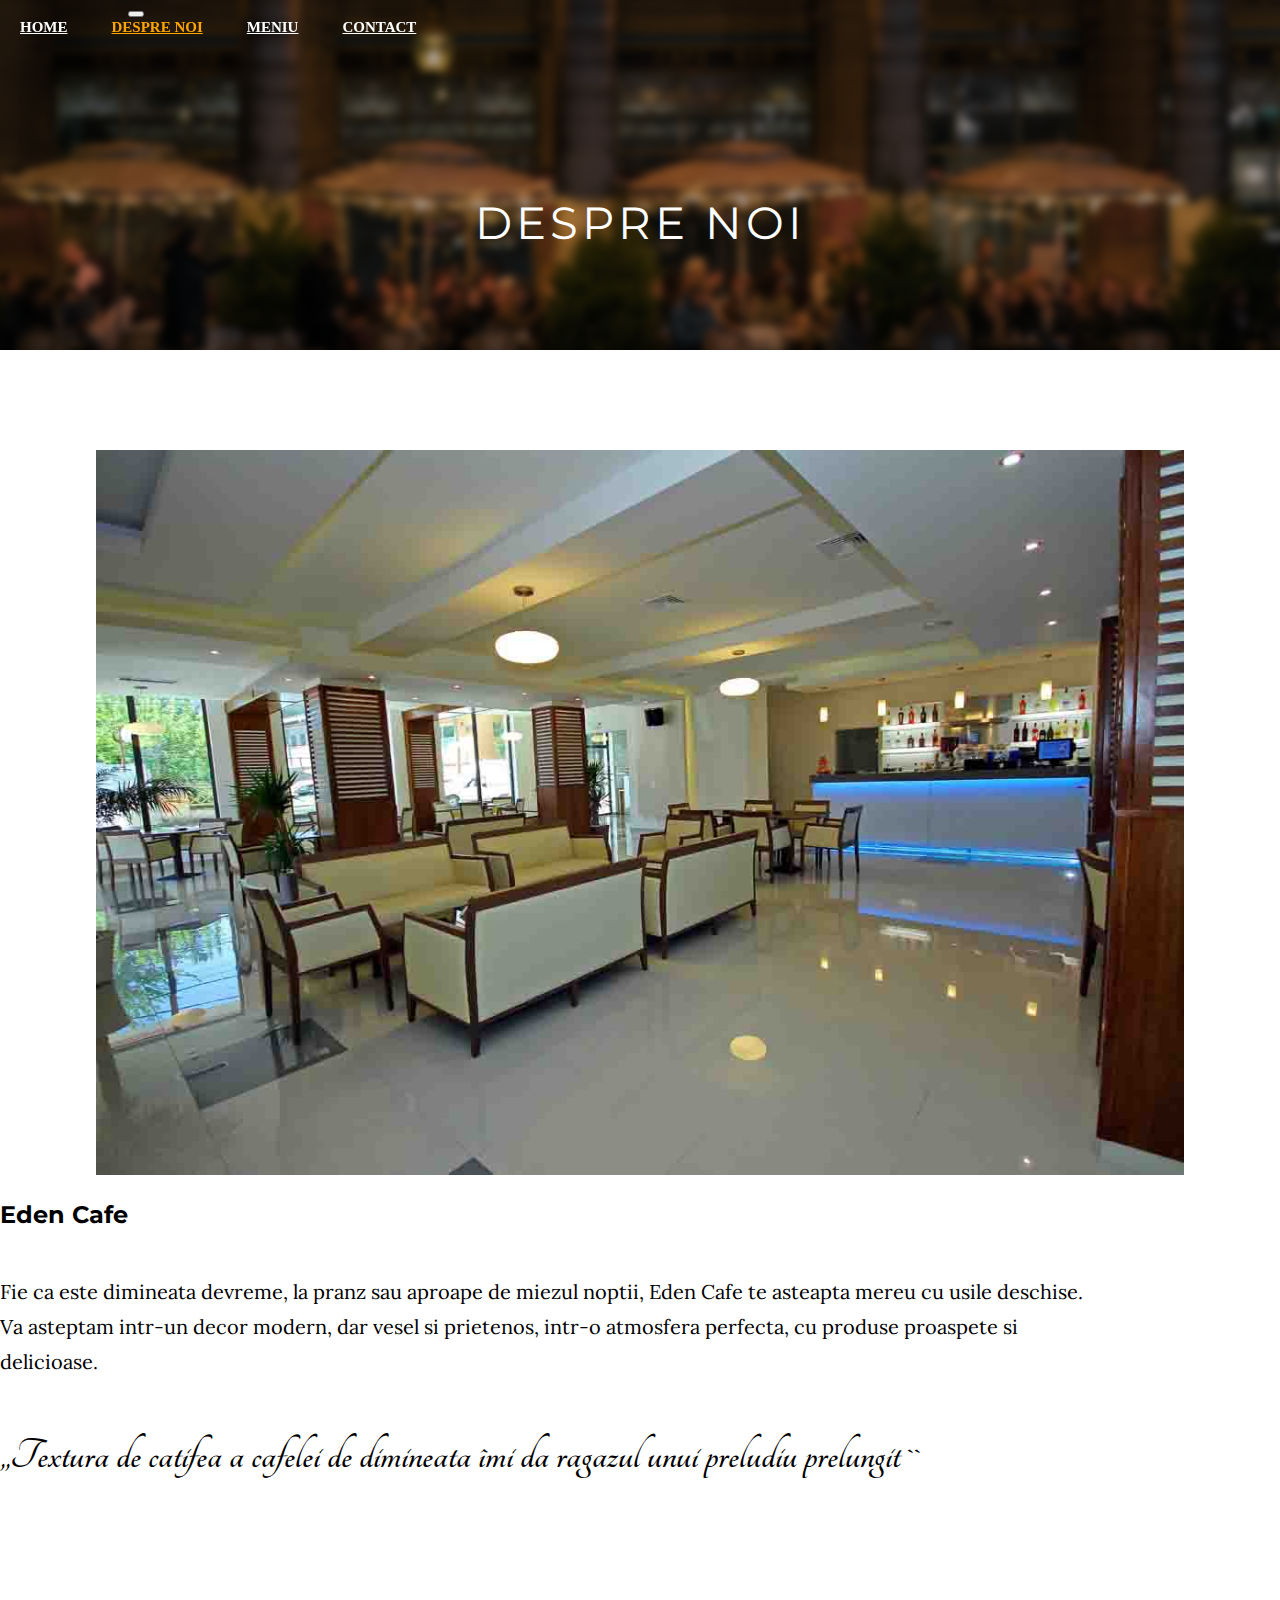
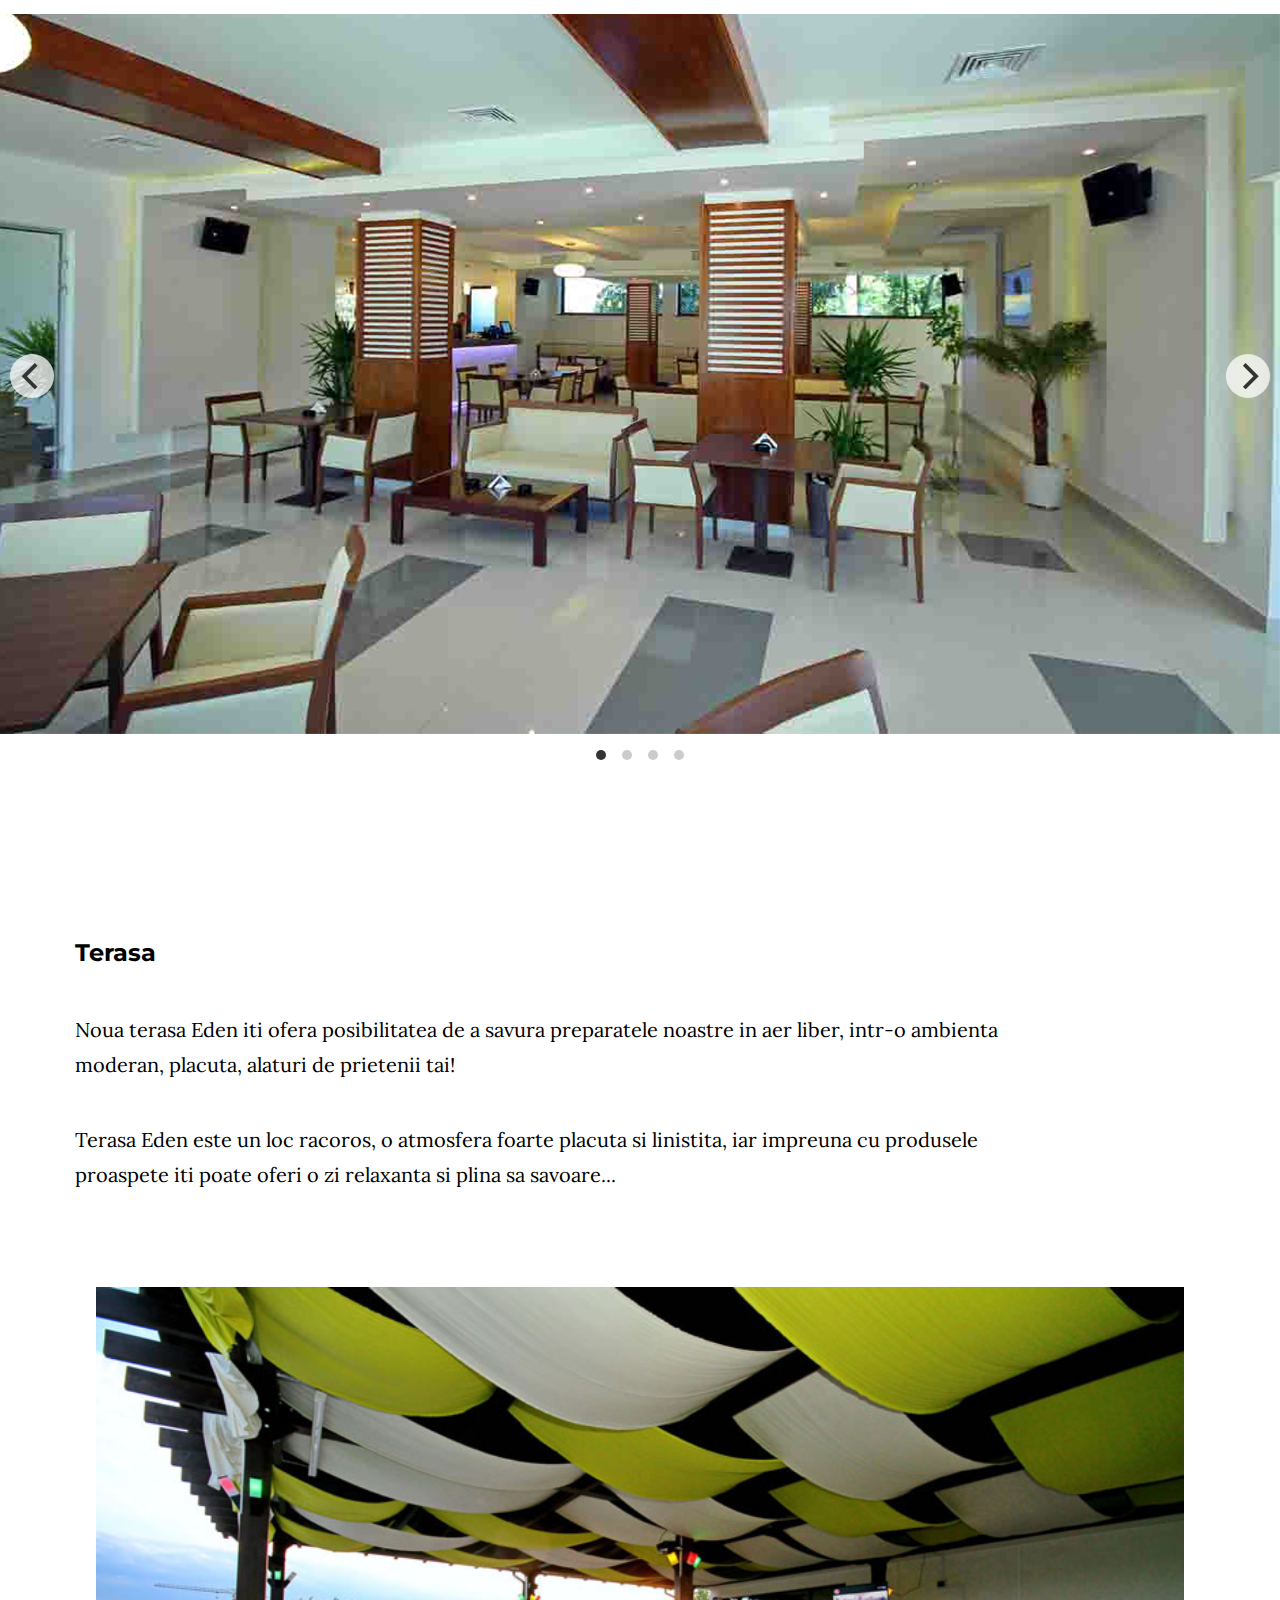
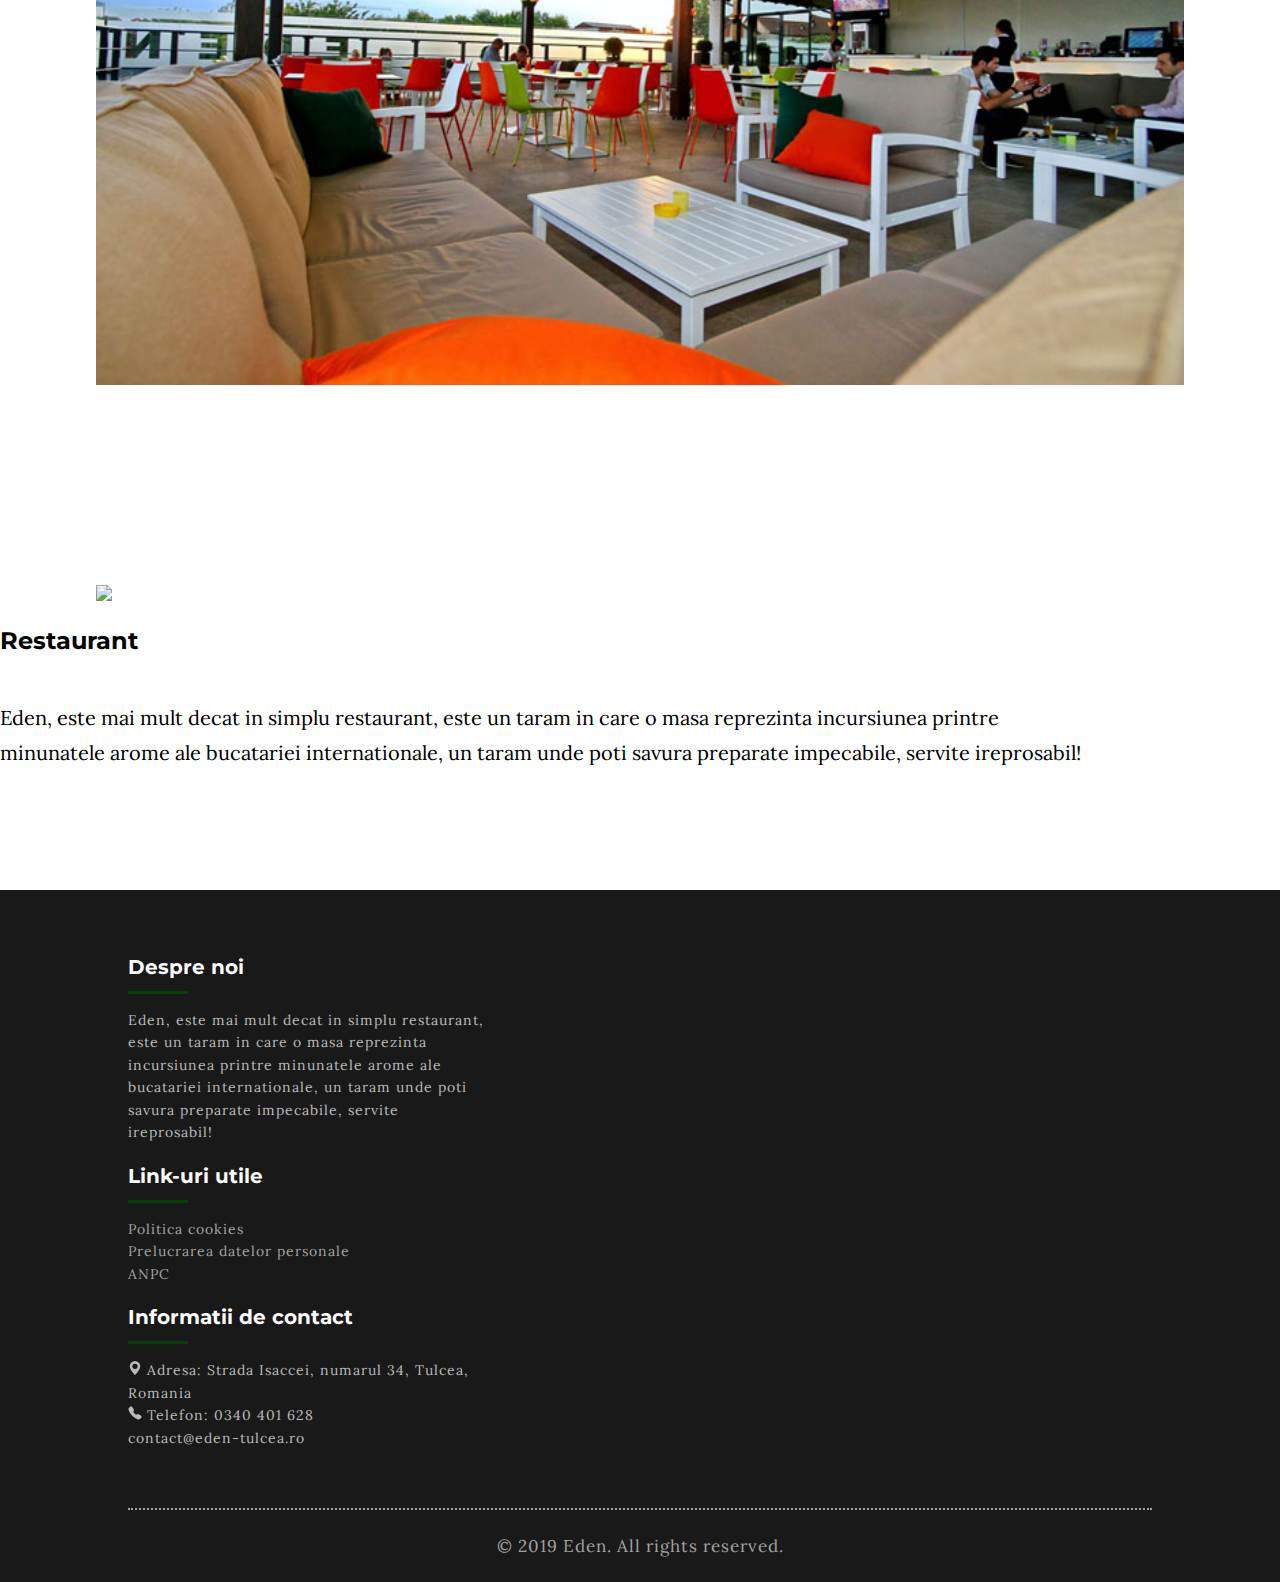
==== about.html @ e1ea8a30 "First commit" ====
<!doctype html>
<html lang="en">
  <head>
    <meta charset="utf-8">
    <meta name="viewport" content="width=device-width, initial-scale=1, shrink-to-fit=no">

    <!-- Bootstrap CSS -->
    <link rel="stylesheet" href="https://stackpath.bootstrapcdn.com/bootstrap/4.5.0/css/bootstrap.min.css" integrity="sha384-9aIt2nRpC12Uk9gS9baDl411NQApFmC26EwAOH8WgZl5MYYxFfc+NcPb1dKGj7Sk" crossorigin="anonymous">

    <!-- Fonts -->
    <link href="https://fonts.googleapis.com/css2?family=Montserrat:wght@800&display=swap" rel="stylesheet">

    <link href="https://fonts.googleapis.com/css2?family=Tangerine&display=swap" rel="stylesheet">
    <link href="https://fonts.googleapis.com/css2?family=Lora&display=swap" rel="stylesheet">


    <!-- Fonts -->
    <link rel="stylesheet" href="assets/css/flickity.css">

    <link rel="stylesheet" href="assets/css/main.css">
    <link rel="stylesheet" href="assets/css/pages.css">
    <title>Restaurant</title>
  </head>
  <body>
    
    <!-- Menu -->
    <nav class="navbar navbar-expand-lg navbar-light nav-default">
        <a class="navbar-brand" href="index.html">
            <img src="./assets/img/logo.png" width="150" alt="" loading="lazy">
        </a>
        <button class="navbar-toggler" type="button" data-toggle="collapse" data-target="#navbarNavAltMarkup" aria-controls="navbarNavAltMarkup" aria-expanded="false" aria-label="Toggle navigation">
          <span class="navbar-toggler-icon"> </span>
          
          
        </button>
        <div class="collapse navbar-collapse" id="navbarNavAltMarkup">
          <div class="navbar-nav">
            <a class="nav-item nav-link" href="index.html">HOME</a>
            <a class="nav-item nav-link active" href="about.html">DESPRE NOI</a>
            <a class="nav-item nav-link" href="menu.html">MENIU</a>
            <a class="nav-item nav-link" href="contact.html">CONTACT</a>
          </div>
        </div>
      </nav>



      <div class="pages-banner">
            <div class="banner-text">
                    DESPRE NOI
            </div>
      </div>




    <!-- CONTENT -->
    <div class="content">

      
      <!-- CAFE -->
      <div class="row row-cols-1 row-cols-md-2 padding about-section">
        <div class="col mb-4 center">

          <img src="assets/img/about/cafe.jpg">

        </div>
        <div class="col mb-4 v-align">

            <h2>
              Eden Cafe
            </h2>
            <p>
              Fie ca este dimineata devreme, la pranz sau aproape de miezul noptii, Eden Cafe te asteapta mereu cu usile deschise. Va asteptam intr-un decor modern, dar vesel si prietenos, intr-o atmosfera perfecta, cu produse proaspete si delicioase.
            </p>

            <h3>
              ,,Textura de catifea a cafelei de dimineata îmi da ragazul unui preludiu prelungit ``
            </h3>
        </div>
      </div>


      <!-- Flickity HTML init -->
      <div class="gallery js-flickity"
        data-flickity-options='{ "wrapAround": true }'>
        <div class="gallery-cell"><img src="assets/img/about/slider1.png"></div>
        <div class="gallery-cell"><img src="assets/img/about/slider2.png"></div>
        <div class="gallery-cell"><img src="assets/img/about/slider3.png"></div>
        <div class="gallery-cell"><img src="assets/img/about/slider4.png"></div>
      </div>



      <!-- TERASA -->
      <div class="row row-cols-1 row-cols-md-2 padding about-section">
        <div class="col mb-4 v-align padding-25">
          <h2>
            Terasa
          </h2>
          <p>
            Noua terasa Eden iti ofera posibilitatea de a savura preparatele noastre in aer liber, intr-o ambienta moderan, placuta, alaturi de prietenii tai!
          </p>
          <p>
            Terasa Eden este un loc racoros, o atmosfera foarte placuta si linistita, iar impreuna cu produsele proaspete iti poate oferi o zi relaxanta si plina sa savoare...
          </p>
        </div>
        <div class="col mb-4 center">
          <img src="assets/img/about/terasa.jpg">
        </div>
      </div>




      <!-- RESTAURANT -->
      <div class="row row-cols-1 row-cols-md-2 padding about-section">
        <div class="col mb-4 center">

          <img src="assets/img/about/restaurant.jpg">

        </div>
        <div class="col mb-4 v-align">

            <h2>
              Restaurant
            </h2>
            <p>
              Eden, este mai mult decat in simplu restaurant, este un taram in care o masa reprezinta incursiunea printre minunatele arome ale bucatariei internationale, un taram unde poti savura preparate impecabile, servite ireprosabil!
            </p>
        </div>
      </div>






    










    


    </div><!-- END CONTENT -->



      <!-- FOOTER -->
      <footer>
          <div class="row row-cols-3 padding float-center">
            <div class="col ">
              <h3 class="footer-h">
                Despre noi
              </h3>
              <p>
                Eden, este mai mult decat in simplu restaurant, este un taram in care o masa reprezinta incursiunea printre minunatele arome ale bucatariei internationale, un taram unde poti savura preparate impecabile, servite ireprosabil!
              </p>
    
            </div>



            <div class="col ">
              <h3 class="footer-h">
                Link-uri utile
              </h3>
              <p>
                <a href="#">Politica cookies</a>  </br>
                <a href="#">Prelucrarea datelor personale</a>  </br>
                <a href="#">ANPC</a>  </br>
              </p>
    
            </div>



            <div class="col">
    
              <h3 class="footer-h">
                Informatii de contact
              </h3>
              <p>
                <svg width="1em" height="1em" viewBox="0 0 16 16" class="bi bi-geo-alt" fill="currentColor" xmlns="http://www.w3.org/2000/svg">
                  <path fill-rule="evenodd" d="M8 16s6-5.686 6-10A6 6 0 0 0 2 6c0 4.314 6 10 6 10zm0-7a3 3 0 1 0 0-6 3 3 0 0 0 0 6z"/>
                </svg>
                Adresa: Strada Isaccei, numarul 34, Tulcea, Romania  </br>

                
                <svg width="1em" height="1em" viewBox="0 0 16 16" class="bi bi-telephone-fill" fill="currentColor" xmlns="http://www.w3.org/2000/svg">
                  <path fill-rule="evenodd" d="M2.267.98a1.636 1.636 0 0 1 2.448.152l1.681 2.162c.309.396.418.913.296 1.4l-.513 2.053a.636.636 0 0 0 .167.604L8.65 9.654a.636.636 0 0 0 .604.167l2.052-.513a1.636 1.636 0 0 1 1.401.296l2.162 1.681c.777.604.849 1.753.153 2.448l-.97.97c-.693.693-1.73.998-2.697.658a17.47 17.47 0 0 1-6.571-4.144A17.47 17.47 0 0 1 .639 4.646c-.34-.967-.035-2.004.658-2.698l.97-.969z"/>
                </svg>
                Telefon: 0340 401 628                    </br>

                contact@eden-tulcea.ro           </br>
              </p>
    
            </div>
          </div>
          <div class="copyrights">
            © 2019 Eden. All rights reserved.
          </div>
      </footer>






    <!-- jQuery first, then Popper.js, then Bootstrap JS -->
    <script src="https://code.jquery.com/jquery-3.5.1.slim.min.js" integrity="sha384-DfXdz2htPH0lsSSs5nCTpuj/zy4C+OGpamoFVy38MVBnE+IbbVYUew+OrCXaRkfj" crossorigin="anonymous"></script>
    <script src="https://cdn.jsdelivr.net/npm/popper.js@1.16.0/dist/umd/popper.min.js" integrity="sha384-Q6E9RHvbIyZFJoft+2mJbHaEWldlvI9IOYy5n3zV9zzTtmI3UksdQRVvoxMfooAo" crossorigin="anonymous"></script>
    <script src="https://stackpath.bootstrapcdn.com/bootstrap/4.5.0/js/bootstrap.min.js" integrity="sha384-OgVRvuATP1z7JjHLkuOU7Xw704+h835Lr+6QL9UvYjZE3Ipu6Tp75j7Bh/kR0JKI" crossorigin="anonymous"></script>
    
    <!-- Parralax Library-->
    <script src="assets/js/parallax.min.js"></script>

    <!-- Slider Library -->
    <script src="assets/js/flickity.pkgd.js"></script>

    <!-- Main Script-->
    <script src="assets/js/main.js"></script>
 </body>
</html>
---- assets/css/main.css ----
body{
    padding:0;
    margin:0;

}




/* MENU */
.navbar{
    position:fixed;
    top:0;
    left:0;
    z-index:5;
    background-color:#f8f9fa;

    width:100vw;
}

.navbar-brand{
    margin:auto;
    padding-right:10%;
}

#navbarNavAltMarkup{
    width:50%;

    flex-grow:0;
    flex-direction:row-reverse;
    padding-right:5%;
}

#navbarNavAltMarkup .nav-item{
    margin:20px;
    font-size:1.25rem;
    font-weight:bold;

    transition:All 0.3s;
}

#navbarNavAltMarkup .active{
    color:orange !important;
}

#navbarNavAltMarkup .nav-item:hover{
    color:orange !important;
}



.nav-default .navbar-brand img{
    display:none;
}

.nav-default{
    background-color:transparent;
}

.nav-default .nav-item{
    color:white !important;
}

.nav-default .nav-item:hover{
    color:orange !important;
}

.nav-default .active{
    color:orange !important;
}




/* USEFUL */
.content{
    width:100%;
}

.center{
    display:flex;
    align-items:center;
    justify-content:center;
}

.v-align{
    display:flex;
    flex-direction:column;
    justify-content:center;
}

.padding-25{
    padding:75px;
}

.padding{
    padding:90px 0;
}

.margin-left{
    margin-left:auto;
}

.row{
    box-sizing:border-box;
    max-width:100% !important;
}






/* HERO BANNER */
.hero-banner{
    width:100%;
    max-height:100%;
    height:90vh;
    background: linear-gradient(rgba(0, 0, 0, 0.6), 
    rgba(0, 0, 0, 0.4)), url("/assets/img/hero-bg.jpg");
    background-size:cover;

    display:flex;
}


.hero-text{
    flex-direction:column;
}

.hero-text img{
    width:45%;
}

.hero-text h1{
    color:white;
    font-size:85px;
    font-family: 'Montserrat', sans-serif;
    letter-spacing:4px;
    margin-top:60px;
}

.hero-text h2{
    font-family: 'Roboto', sans-serif;
    font-size:40px;
    color: rgba(255, 255, 255, 0.8);
    font-style: italic;
    margin-bottom:50px;
}


.btn-action{
    width:225px;
    height:50px;
    border:3px solid white;

    font-family: 'Montserrat', sans-serif;
    letter-spacing:3px;
    color:white;
    font-size:15px;

    transition: all 0.65s;
}

.btn-action:hover{
    background-color:white;
    color:black;
    cursor:pointer;
    transform:scale(1.05);
}






/* TEXT + SLIDER SECTION */

.text-block{
    width: 85%;
    flex-direction:column;
    box-sizing:border-box;
    margin:75px 0;
}

.text-block h1{
    font-family: 'Tangerine', cursive;
    font-size:80px;
    margin:0;
}

.text-block h2{
    font-family: 'Montserrat', sans-serif;
    font-weight:900;
    font-size:40px;
    margin-bottom:25px;
    margin-top:-20px;
}

.text-block p{
    max-width:700px;
    font-family: 'Lora', serif;
    letter-spacing:1px;
    text-align:center;
    margin-bottom:25px;
}

.btn-content{
    position:relative;

    width:200px;
    height:60px;
    border:2px solid black;
    background-color:rgb(4, 66, 4);

    font-family: 'Montserrat', sans-serif;
    letter-spacing:3px;
    color:white;
    font-size:15px;
}

.btn-content::before{
    content: "";
    position:Absolute;

    width:185px;
    height:45px;
    border:1px solid white;
}

.btn-content:hover{
    cursor:pointer;
}


/* Carrousel */

#carouselExampleIndicators {
    width:80%;
}

#carouselExampleIndicators .carousel-indicators{
    bottom:-40px;
    z-index:2;
}

#carouselExampleIndicators .carousel-indicators li{
    background-color:black;
}


.carrousel-img img{
    position:relative;
}

.carrousel-img:before{
    content: "";
    position:absolute;
    z-index:1;
    left:50%;
    top:50%;
    transform:translate(-50%, -50%);

    width:96%;
    height:93%;
    border:1px solid white;
}



/* font-family: 'Tangerine', cursive; */



.parallax-window{
    width:100%;
    height:700px;
}

.parallax-text{
    text-align:center;
}

.parallax-text h2{
    font-family: 'Tangerine', cursive;
    font-size:100px;
    margin:0;
    color:white;

    text-align:center;
}

.parallax-text h3{
    font-family: 'Montserrat', sans-serif;
    font-size:55px;
    margin:0;
    color:white;
}



footer{
    background-color:#191919;
    font-size:25px;
    color:white;

    box-sizing:border-box;
    padding:0 10%;
}

footer .col{
    width:35%;
}


.footer-h{
    position:relative;
    font-family: 'Montserrat', sans-serif;
    font-size:25px;

    margin-bottom:30px;
}

.footer-h::before{
    content:"";

    position:absolute;
    bottom:-15px;
    left:0;

    width:60px;
    height:3px;
    background-color:rgb(4, 66, 4);
}

footer p{
    font-family: 'Lora', serif;
    letter-spacing:1px;
    line-height:30px;
    font-size:17.5px;
    color:rgb(185, 185, 185);
}


footer p a{
    text-decoration:none;
    color:rgb(161, 161, 161);
}


footer .copyrights{
    width:100%;
    border-top:2px dotted rgb(161, 161, 161);
    padding:25px 0;
    
    color:rgb(161, 161, 161);
    font-family: 'Lora', serif;
    font-size:17px;
    letter-spacing:1px;
    text-align:center;
}









/* PAGES */

.pages-banner{
    position:relative;
    width:100%;
    height:400px;
    overflow:hidden;
}

.pages-banner:before{
    content: "";
    position: absolute;
    left:0;
    top:0;
    width : 100%;
    height: 100%;
    
    background: linear-gradient(rgba(0, 0, 0, 0.25), 
    rgba(0, 0, 0, 0.4)), url('/assets/img/home-banner.jpg');
    background-size:cover;
    background-position:center;
    filter: blur(4px);
    transform: scale(1.1);
}

.pages-banner .banner-text{
    position:absolute;
    bottom:100px;
    left:50%;
    transform: translateX(-50%);
    
    font-family: 'Montserrat', sans-serif;
    letter-spacing:4px;
    font-size:50px;
    color:white;
}
































@media only screen and (max-width: 1300px){
    .pages-banner{
        height:350px;
    }

    .pages-banner .banner-text{
        font-size:45px;
    }

    #navbarNavAltMarkup .nav-item{
        font-size:15px;
    }

    .hero-text img{
        width:35%;
    }
    
    .hero-text h1{
        font-size:50px;
        letter-spacing:3px;
    }
    
    .hero-text h2{
        font-size:25px;
    }

    .row{
        padding:45px 0;
    }

    .parallax-window{
        height:600px;
    }

    .parallax-text h2{
        font-size: 70px;
    }

    .parallax-text h3{
        font-size: 45px;
    }

    .footer-h{
        font-size:20px;
    }

    footer p{
        font-size:14px;
        line-height:22.5px;
    }
}


/* Special for menu */
@media only screen and (max-width: 1000px){
    .navbar-brand img{
        width:100px;
    }

    .nav-default img{
        display:none;
    }

    .nav-default{
        background-color:transparent;
    }

    .navbar-toggler{
        background-color:#e9e7e7;
    }


    .navbar-collapse{
        border-top: 2px solid rgb(196, 196, 196) !important;
    }
}


@media (max-width: 768px) { 
    .pages-banner{
        height:300px;
    }

    .pages-banner .banner-text{
        font-size:18px;
        bottom:90px;
    }

    .pages-banner .banner-text{
        font-size:30px;
    }

    .row{
        margin-left:0;
        margin-right:0;
    }

    .col {
        width:50%;
        padding-left:0;
        padding-right:0;

        display:flex;
        align-items:center;
        justify-content:center;
    }

    .hero-text img{
        width:55%;
    }
    
    .hero-text h1{
        font-size:45px;
    }
    
    .hero-text h2{
        font-size:25px;
    }

    #carouselExampleIndicators{
        margin:35px 0;
        margin-left:0;
    }

    .parallax-window{
        height:450px;
    }

    .parallax-text h2{
        font-size: 55px;
    }

    .parallax-text h3{
        font-size: 32.5px;
    }

    footer .row{
        width:100%;
        display:block;
    }

    footer .col{
        max-width:100%;
        width:80%;
        margin:0;

        flex-direction:column;
    }

    .footer-h{
        margin-right:auto;
    }

    
    footer p{
        line-height:25px;
        font-size:15px;
        margin-right:auto;
        margin-bottom:40px;
    }

    footer .copyrights{
        font-size:14px;
    }
}




@media only screen and (max-width: 600px) {
    .navbar-brand img{
        width:75px;
    }

    .nav-default img{
        display:block;
    }

    .nav-default{
        background-color:#e9e7e7;
    }

    .nav-default .nav-item{
        color:black !important;
    }

    .hero-text img{
        width:55%;
    }
    
    .hero-text h1{
        color:white;
        font-size:35px;
        font-family: 'Montserrat', sans-serif;
        letter-spacing:4px;
        font-weight:900;
        margin-top:60px;
    }
    
    .hero-text h2{
        font-family: 'Roboto', sans-serif;
        font-size:22.5px;
        color: rgb(184, 184, 184);
        font-style: italic;
        margin-bottom:50px;
    }

    .text-block{
        width: 85%;
        flex-direction:column;
        box-sizing:border-box;
        margin:75px 0;
    }
    
    .text-block h1{
        font-family: 'Tangerine', cursive;
        font-size:80px;
        margin:0;
    }
    
    .text-block h2{
        font-family: 'Montserrat', sans-serif;
        font-weight:900;
        font-size:40px;
        margin-bottom:25px;
        margin-top:-20px;
    }
    
    .text-block p{
        max-width:700px;
        font-family: 'Lora', serif;
        letter-spacing:1px;
        text-align:center;
        margin-bottom:25px;
    }

    .parallax-window{
        height:400px;
    }

    .parallax-text h2{
        font-size: 45px;
    }

    .parallax-text h3{
        font-size: 25px;
    }

    footer .col{
        width:100%;
    }

}








@media only screen and (max-width: 468px) {
    .pages-banner{
        height:250px;
    }

    .pages-banner .banner-text{
        font-size:18px;
        bottom:60px;
    }

    .hero-text img{
        width:70%;
    }

    .hero-text h1{
        font-size:18.5px;
    }
    
    .hero-text h2{
        font-size:15px;
    }

    .text-block{
        width: 80%;
        margin:30px 0;
    }
    
    .text-block h1{
        font-size:60px;
    }
    
    .text-block h2{
        font-size:30px;
    }
    
    .text-block p{
        font-size:13px;
    }

    .parallax-window{
        height:350px;
    }

    .parallax-text h2{
        font-size: 32.5px;
    }

    .parallax-text h3{
        font-size: 17.5px;
    }

    .footer-h{
        margin-right:auto;
    }

    
    footer p{
        line-height:25px;
        font-size:15px;
        margin-right:auto;
        margin-bottom:40px;
    }

    footer .copyrights{
        font-size:12.5px;
    }
}
---- assets/css/pages.css ----
/* CONTACT */

.contact-section{
    width:100%;
    background-color:white;
}

.contact-text{
    flex-direction:column;
}

.contact-text h2{
    font-family:'Montserrat', sans-serif;
    margin: 25px 0;

}

.contact-text p{
    font-family: 'Lora', serif;
    font-size:20px;
    line-height:35px;
    max-width:85%;
}




/* ABOUT US */

.about-section{
    padding:100px 0;
}

.about-section img{
    width:70%;
}

.about-section h2{
    font-family:'Montserrat', sans-serif;
    margin: 25px 0;
}

.about-section p{
    font-family: 'Lora', serif;
    font-size:20px;
    line-height:35px;
    max-width:85%;
}

.about-section h3{
    margin:40px 0;
    max-width:85%;

    font-family: 'Tangerine', cursive;
    line-height:50px;
    font-size:45px;
    line-height:35px;
}






/* SLIDER */

.gallery{
   margin-bottom:100px;
}






/*  Menu  */

.menu-choose{
    padding:75px 0;
    display:flex;
    justify-content:center;
}

.menu-choose div{
    position:relative;

    margin:0 50px;
    list-style:none;

    font-family:'Montserrat', sans-serif;
    font-size:45px;
    color:rgb(94, 94, 94);

    transition:all 0.5s;
}

.menu-choose div:after{
    content: "";

    position:absolute;
    bottom:0;
    left:50%;

    transform:translateX(-50%);
    width:0%;
    height:5px;
    background-color:orange;

    transition:all 0.5s;
}

.menu-choose div:hover{
    cursor:pointer;
    color:black;
    transform: scale(1.08);
}

.menu-choose div:hover:after{
    width:100%;
}




.menu-img-holder{
    margin-bottom:75px;
    width:100%;
}

.menu-img-holder #menu-img{
    width:40%;
    transition: all 0.8s;
}
















@media only screen and (max-width: 1300px){
    .gallery{
        margin-bottom:0;
     }

    .about-section img{
        width:85%;
    }

    
    .contact-text h2{
        font-size:25px;
    }

    .contact-text p{
        font-size:17.5px;
        line-height:27.5px;
    }

    .menu-choose div{
        margin:0 30px;
        font-size:30px;
    }

    .menu-img-holder img{
        width:65%;
    }
}


@media only screen and (max-width: 768px){
    .menu-choose{
        padding:60px 0;
    }

    .menu-choose div{
        margin:0 30px;
        font-size:25px;
    }

    .menu-choose div:after{
        height:4px;
    }

    .menu-img-holder img{
        width:80%;
    }
    
}


@media only screen and (max-width: 600px){
    .about-section h2{
        font-size: 25px;
    }
    
    .about-section p{
        font-size:17.5px;
    }
    
    .about-section h3{
        font-size:40px;
    }

    .menu-choose{
        padding:55px 0;
    }

    .menu-choose div{
        margin:0 15px;
        font-size:20px;
    }

    .menu-choose div:after{
        height:3.5px;
    }

    .menu-img-holder img{
        width:80%;
    }
}


@media only screen and (max-width: 450px){
    .menu-choose{
        padding:40px 0;
    }

    .menu-choose div{
        margin:0 10px;
        font-size:15px;
    }

    .menu-choose div:after{
        height:2.5px;
    }

    .menu-img-holder img{
        width:85%;
    }
    
}
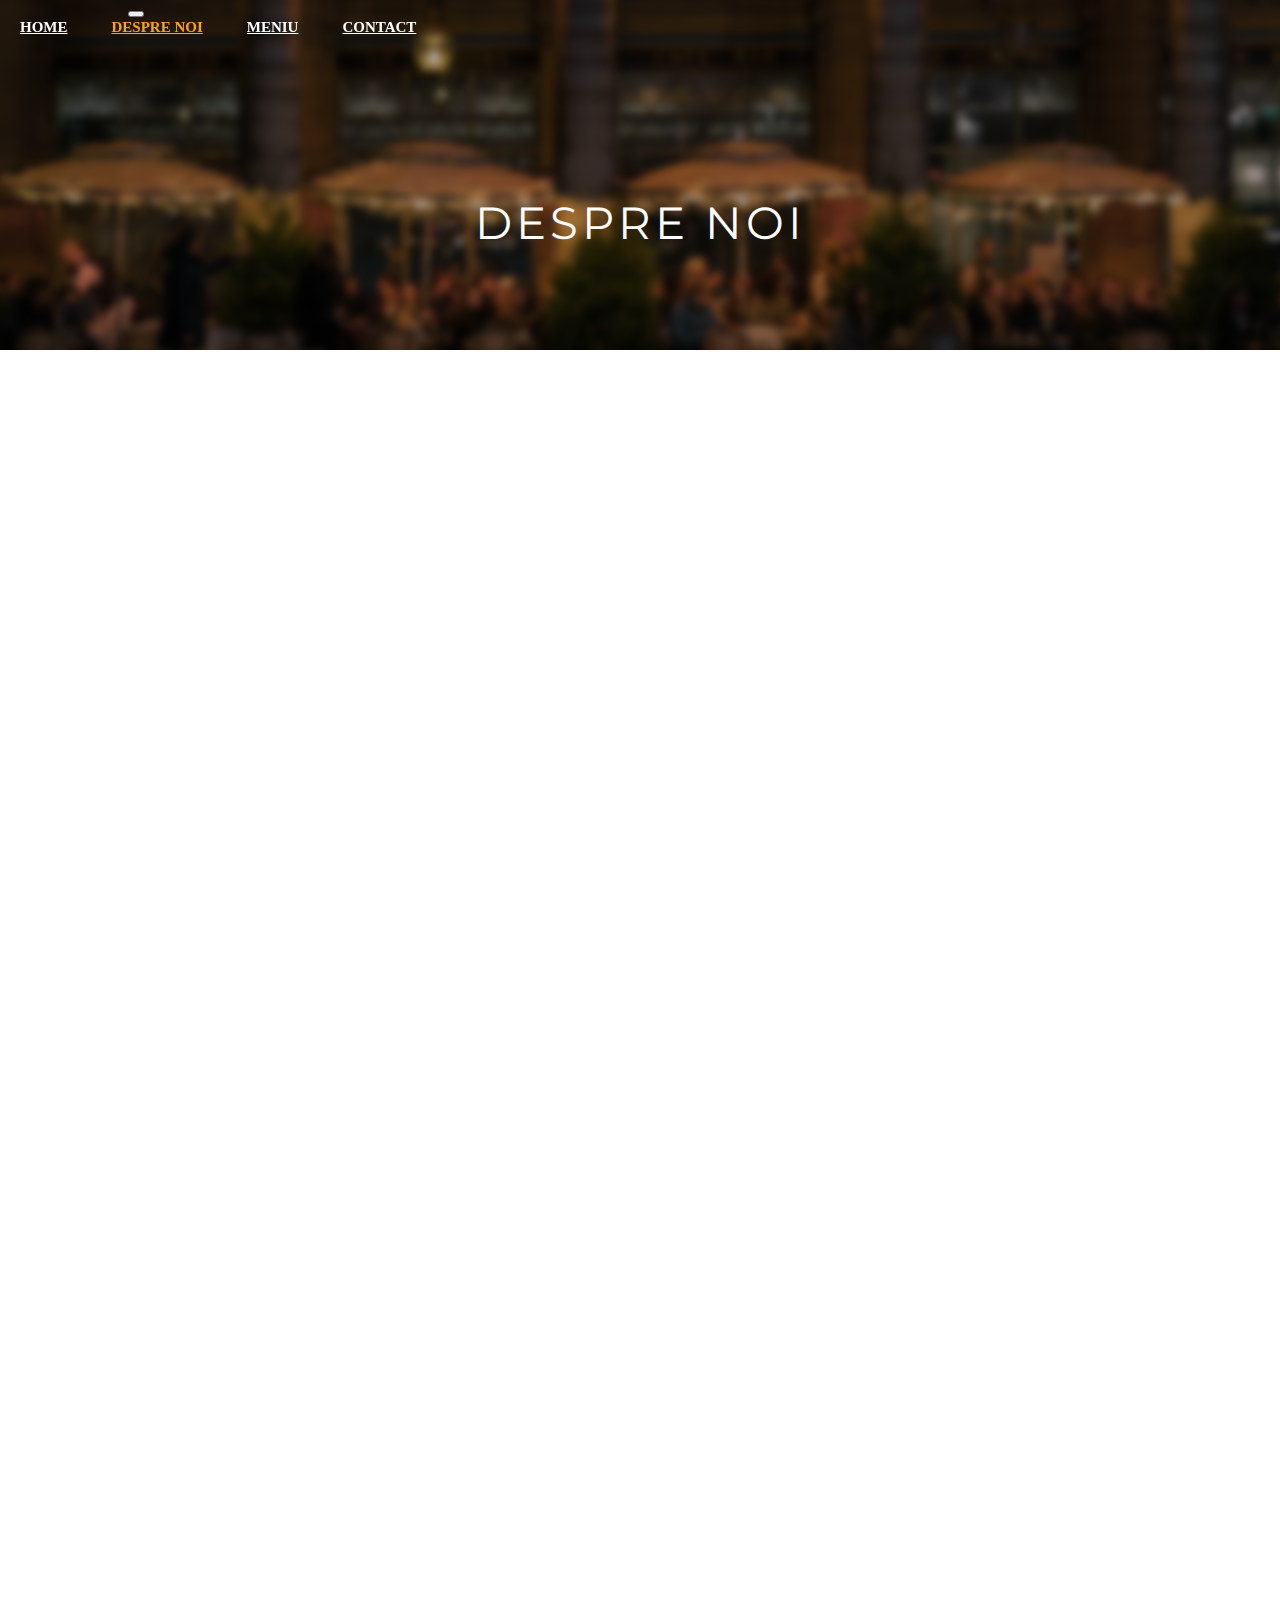
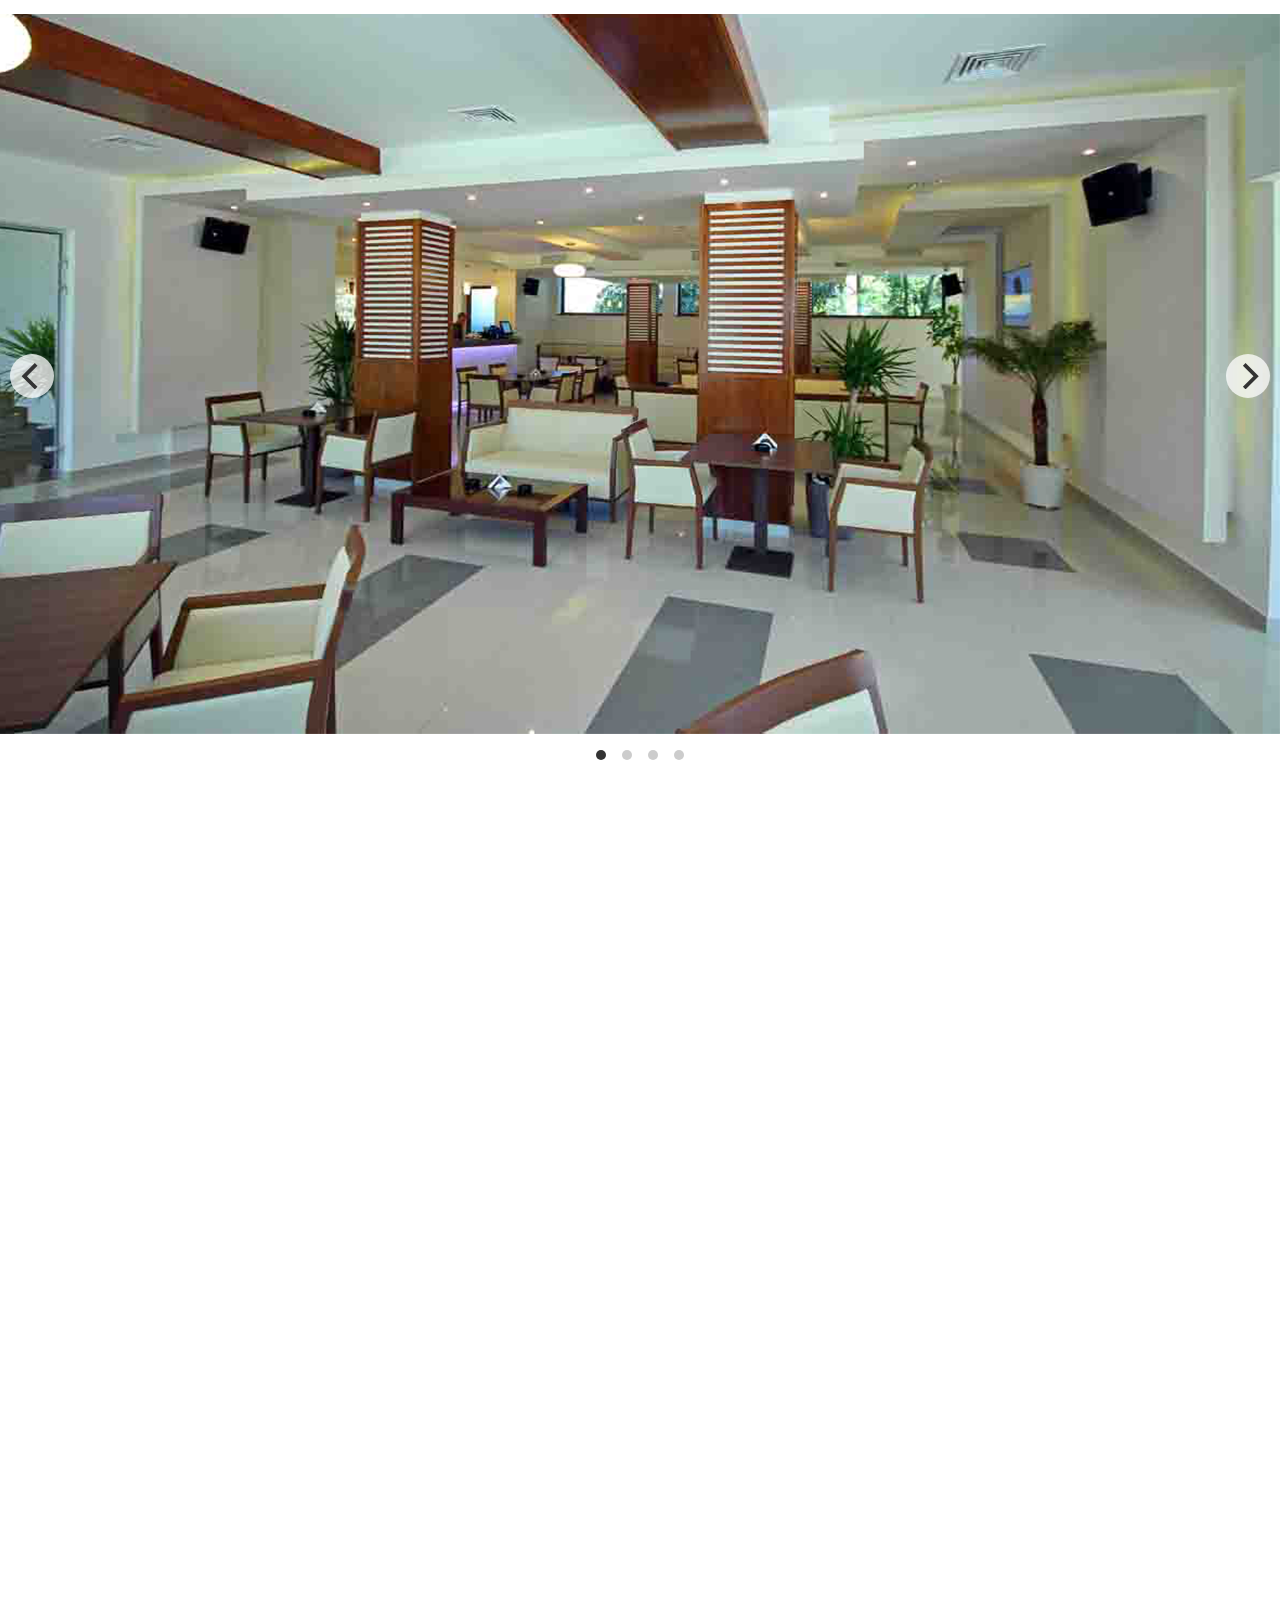
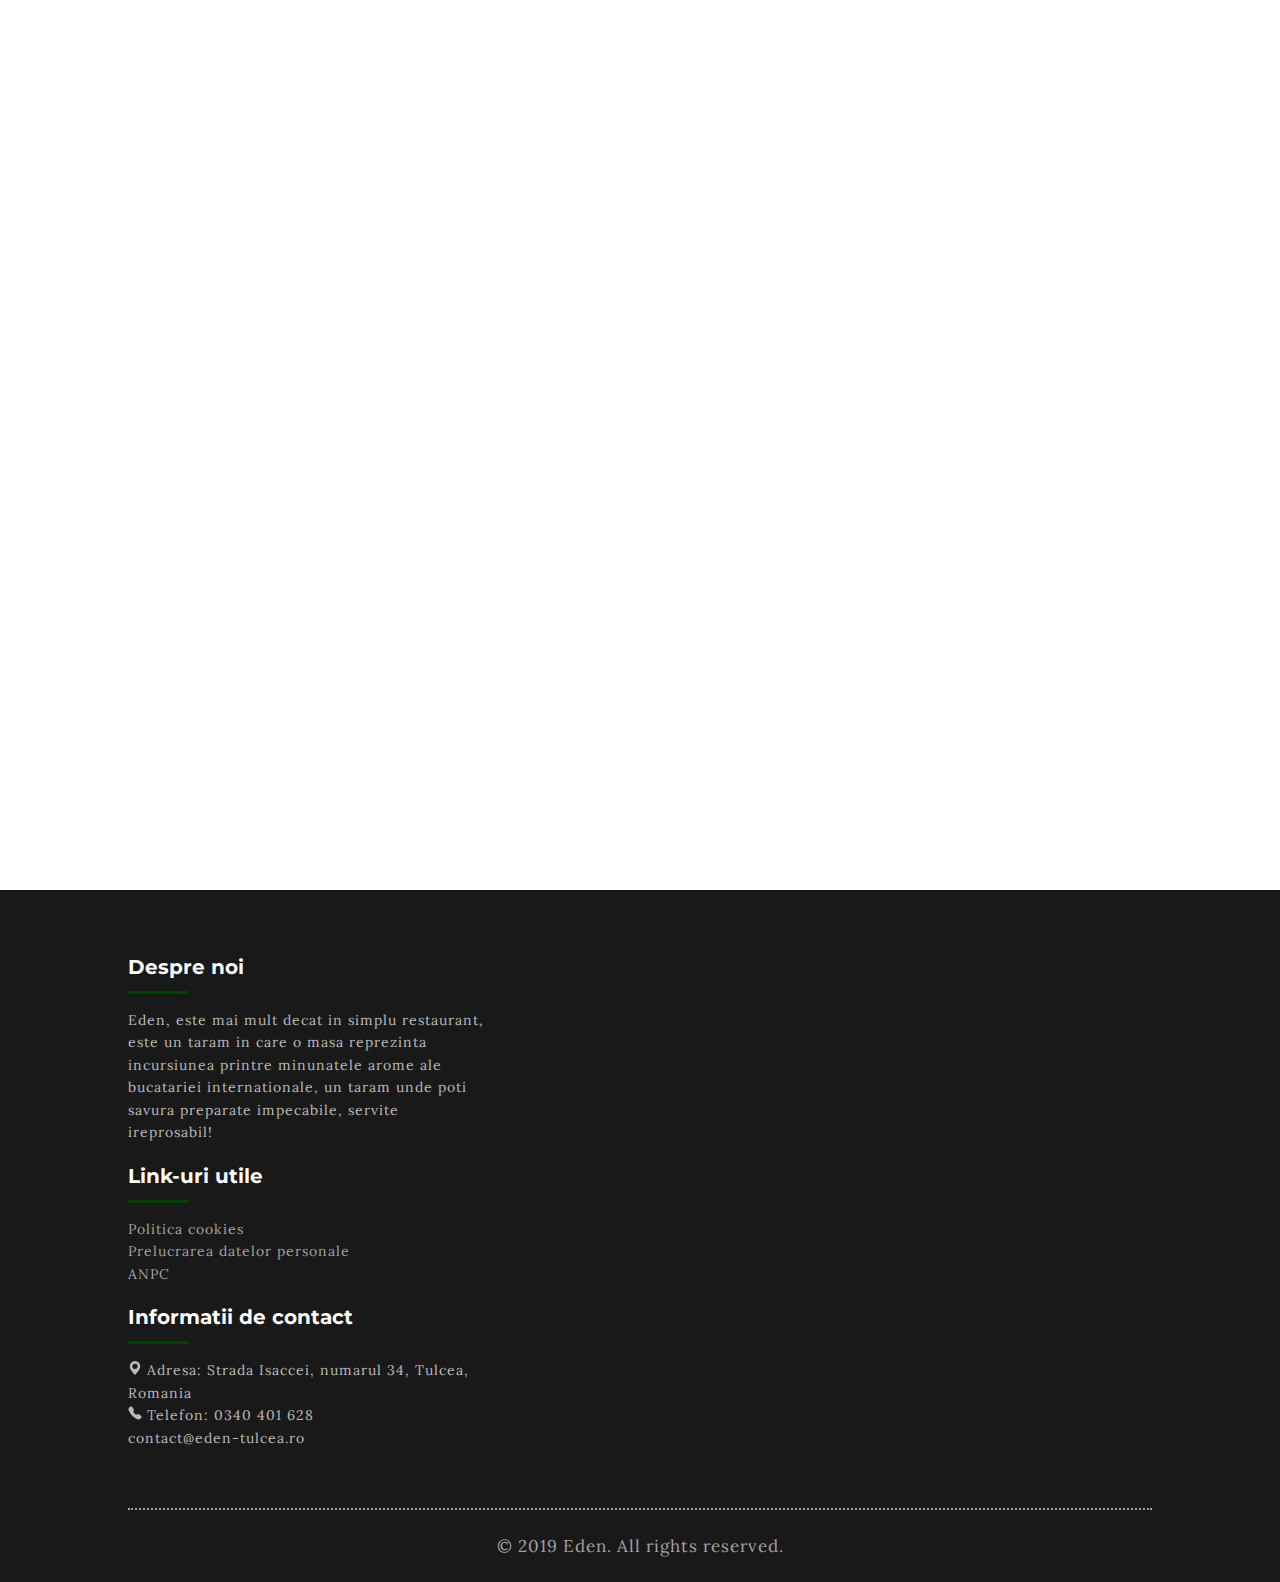
==== commit ddd491a7: "Google Maps Added" ====
--- a/about.html
+++ b/about.html
@@ -16,6 +16,9 @@
 
     <!-- Fonts -->
     <link rel="stylesheet" href="assets/css/flickity.css">
+
+    <!-- AOS - Animations -->
+    <link rel="stylesheet" href="https://unpkg.com/aos@next/dist/aos.css" />
 
     <link rel="stylesheet" href="assets/css/main.css">
     <link rel="stylesheet" href="assets/css/pages.css">
@@ -60,12 +63,12 @@
       
       <!-- CAFE -->
       <div class="row row-cols-1 row-cols-md-2 padding about-section">
-        <div class="col mb-4 center">
+        <div class="col mb-4 center"  data-aos="fade-right" data-aos-duration="1500">
 
           <img src="assets/img/about/cafe.jpg">
 
         </div>
-        <div class="col mb-4 v-align">
+        <div class="col mb-4 v-align" data-aos="fade-left" data-aos-duration="1500">
 
             <h2>
               Eden Cafe
@@ -94,7 +97,7 @@
 
       <!-- TERASA -->
       <div class="row row-cols-1 row-cols-md-2 padding about-section">
-        <div class="col mb-4 v-align padding-25">
+        <div class="col mb-4 v-align padding-25"  data-aos="fade-right" data-aos-duration="1500">
           <h2>
             Terasa
           </h2>
@@ -105,7 +108,7 @@
             Terasa Eden este un loc racoros, o atmosfera foarte placuta si linistita, iar impreuna cu produsele proaspete iti poate oferi o zi relaxanta si plina sa savoare...
           </p>
         </div>
-        <div class="col mb-4 center">
+        <div class="col mb-4 center" data-aos="fade-left" data-aos-duration="1500">
           <img src="assets/img/about/terasa.jpg">
         </div>
       </div>
@@ -115,12 +118,12 @@
 
       <!-- RESTAURANT -->
       <div class="row row-cols-1 row-cols-md-2 padding about-section">
-        <div class="col mb-4 center">
+        <div class="col mb-4 center"  data-aos="fade-right" data-aos-duration="1500">
 
           <img src="assets/img/about/restaurant.jpg">
 
         </div>
-        <div class="col mb-4 v-align">
+        <div class="col mb-4 v-align" data-aos="fade-left" data-aos-duration="1500">
 
             <h2>
               Restaurant
@@ -226,6 +229,9 @@
     <!-- Slider Library -->
     <script src="assets/js/flickity.pkgd.js"></script>
 
+    <!-- AOS -Animation -->
+    <script src="https://unpkg.com/aos@next/dist/aos.js"></script>
+
     <!-- Main Script-->
     <script src="assets/js/main.js"></script>
  </body>
--- a/assets/css/main.css
+++ b/assets/css/main.css
@@ -104,6 +104,7 @@
 .row{
     box-sizing:border-box;
     max-width:100% !important;
+    overflow:hidden;
 }
 
 
--- a/assets/css/pages.css
+++ b/assets/css/pages.css
@@ -127,7 +127,7 @@
     width:100%;
 }
 
-.menu-img-holder #menu-img{
+#menu-img{
     width:40%;
     transition: all 0.8s;
 }
@@ -136,6 +136,15 @@
 
 
 
+
+/* Google Maps */
+
+#gmap_canvas{
+    max-width:90%;
+    max-height:600px;
+    width:750px;
+    height:600px;
+}
 
 
 
@@ -171,8 +180,13 @@
         font-size:30px;
     }
 
-    .menu-img-holder img{
+    #menu-img{
         width:65%;
+    }
+
+    #gmap_canvas{
+        width:90%;
+        height:500px;
     }
 }
 
@@ -191,8 +205,12 @@
         height:4px;
     }
 
-    .menu-img-holder img{
+    #menu-img{
         width:80%;
+    }
+
+    #gmap_canvas{
+        height:400px;
     }
     
 }
@@ -224,8 +242,13 @@
         height:3.5px;
     }
 
-    .menu-img-holder img{
+    #menu-img{
         width:80%;
+    }
+
+    #gmap_canvas{
+        width:80%;
+        height:400px;
     }
 }
 
@@ -244,8 +267,12 @@
         height:2.5px;
     }
 
-    .menu-img-holder img{
+    #menu-img{
         width:85%;
     }
     
+    #gmap_canvas{
+        width:90%;
+        height:350px;
+    }
 }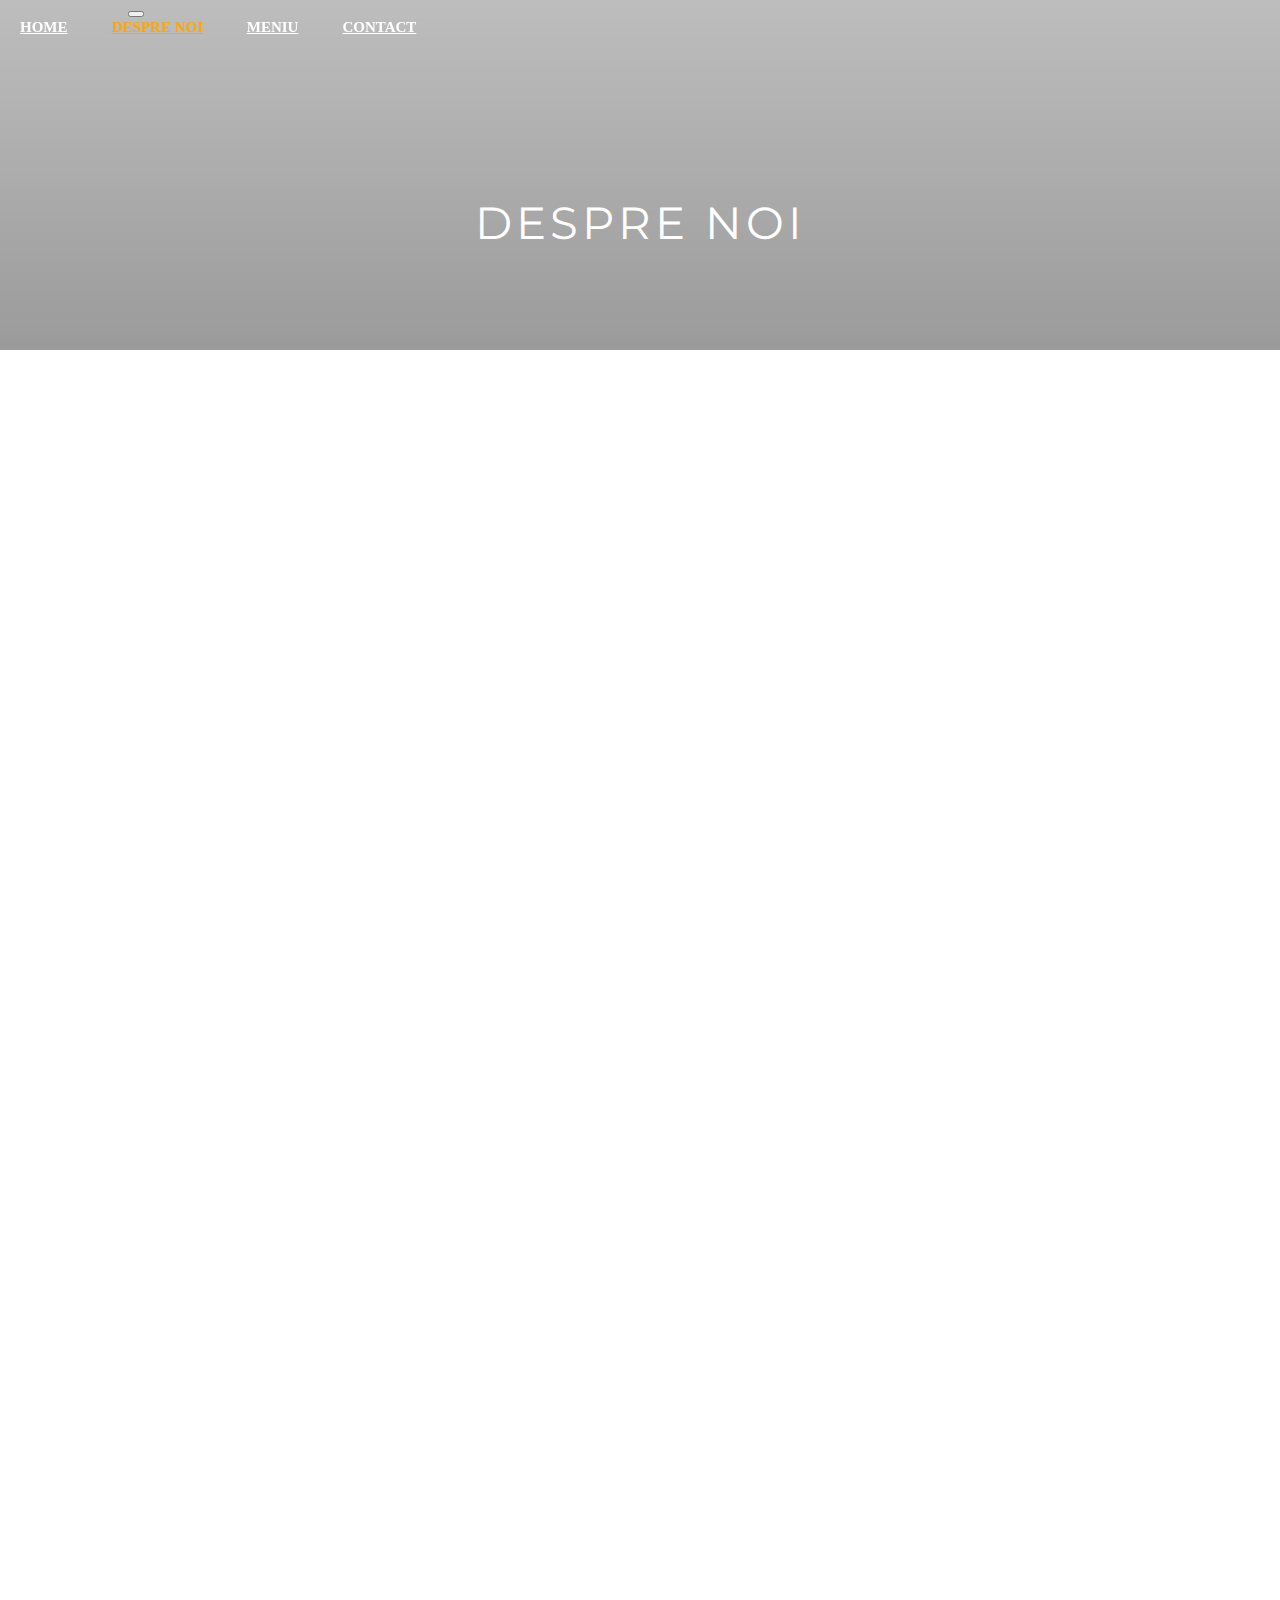
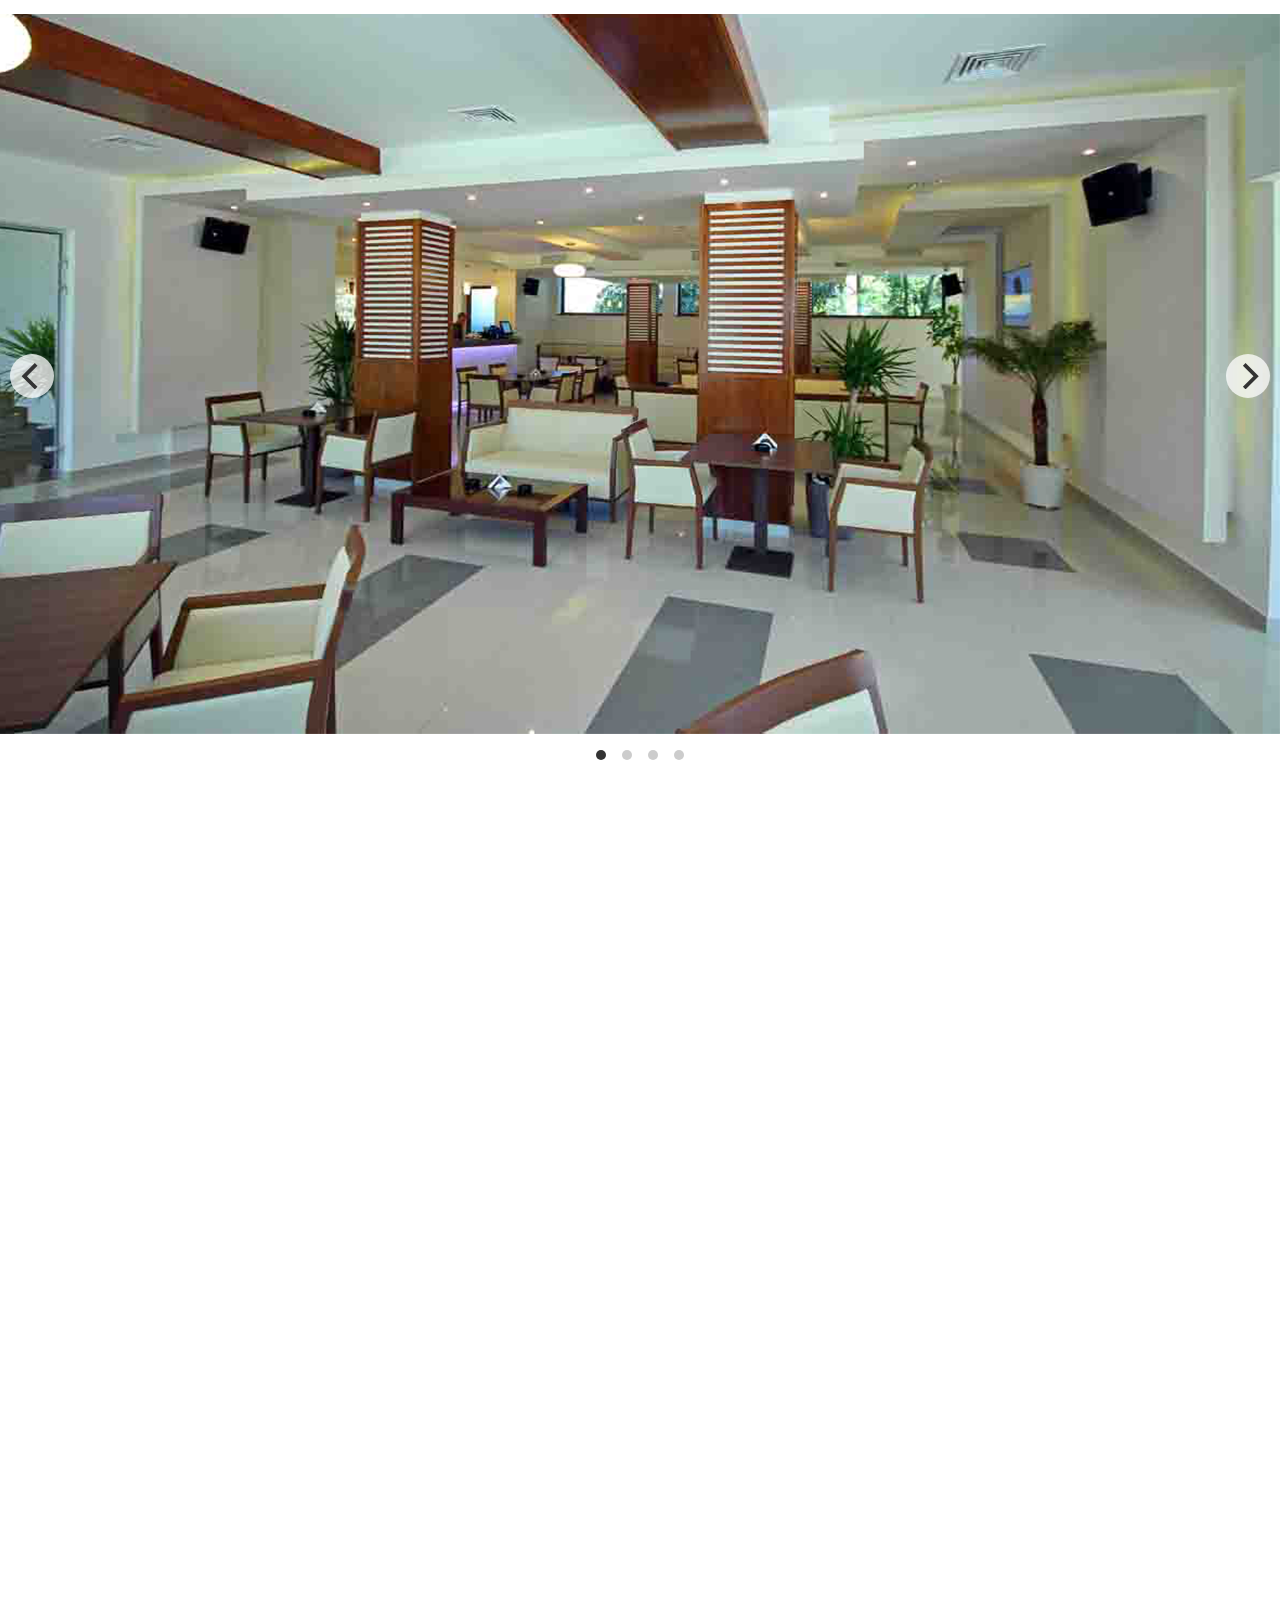
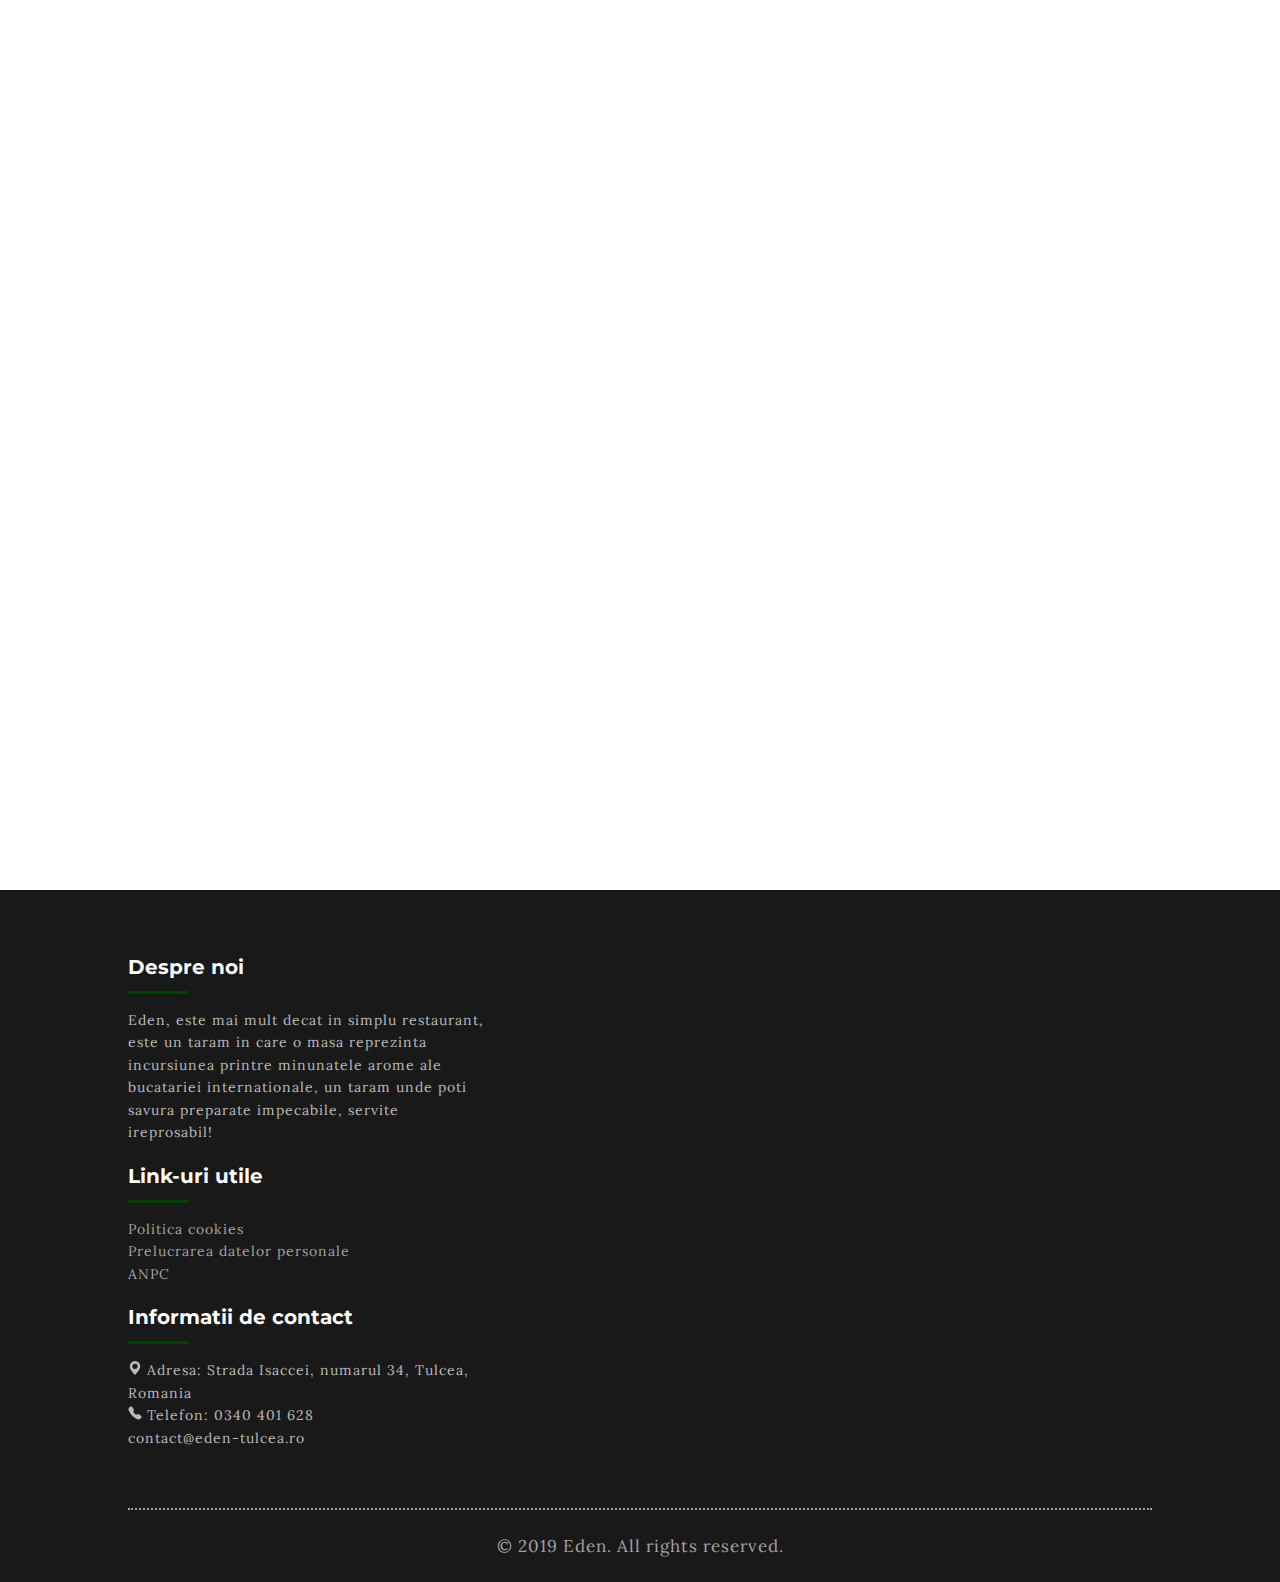
==== commit 06235ae5: "Typos" ====
--- a/about.html
+++ b/about.html
@@ -22,7 +22,7 @@
 
     <link rel="stylesheet" href="assets/css/main.css">
     <link rel="stylesheet" href="assets/css/pages.css">
-    <title>Restaurant</title>
+    <title>Restaurant Eden</title>
   </head>
   <body>
     
--- a/assets/css/main.css
+++ b/assets/css/main.css
@@ -117,10 +117,10 @@
     width:100%;
     max-height:100%;
     height:90vh;
-    background: linear-gradient(rgba(0, 0, 0, 0.6), 
-    rgba(0, 0, 0, 0.4)), url("/assets/img/hero-bg.jpg");
+    background: linear-gradient(rgba(0, 0, 0, 0.6), rgba(0, 0, 0, 0.4)), url("/assets/img/hero-bg.jpg");
+    background: linear-gradient(rgba(0, 0, 0, 0.6), rgba(0, 0, 0, 0.4)), url(https://raw.githubusercontent.com/GeorgeNicola/Images/master/hero-bg.jpg);
     background-size:cover;
-
+    background-repeat:no-repeat;
     display:flex;
 }
 
@@ -385,17 +385,20 @@
     top:0;
     width : 100%;
     height: 100%;
-    
     background: linear-gradient(rgba(0, 0, 0, 0.25), 
     rgba(0, 0, 0, 0.4)), url('/assets/img/home-banner.jpg');
+    background: linear-gradient(rgba(0, 0, 0, 0.25), 
+    rgba(0, 0, 0, 0.4)), url(https://raw.githubusercontent.com/GeorgeNicola/Images/master/home-banner.jpg);
     background-size:cover;
     background-position:center;
-    filter: blur(4px);
+    filter: blur(2px);
     transform: scale(1.1);
 }
+
 
 .pages-banner .banner-text{
     position:absolute;
+    z-index:2;
     bottom:100px;
     left:50%;
     transform: translateX(-50%);
